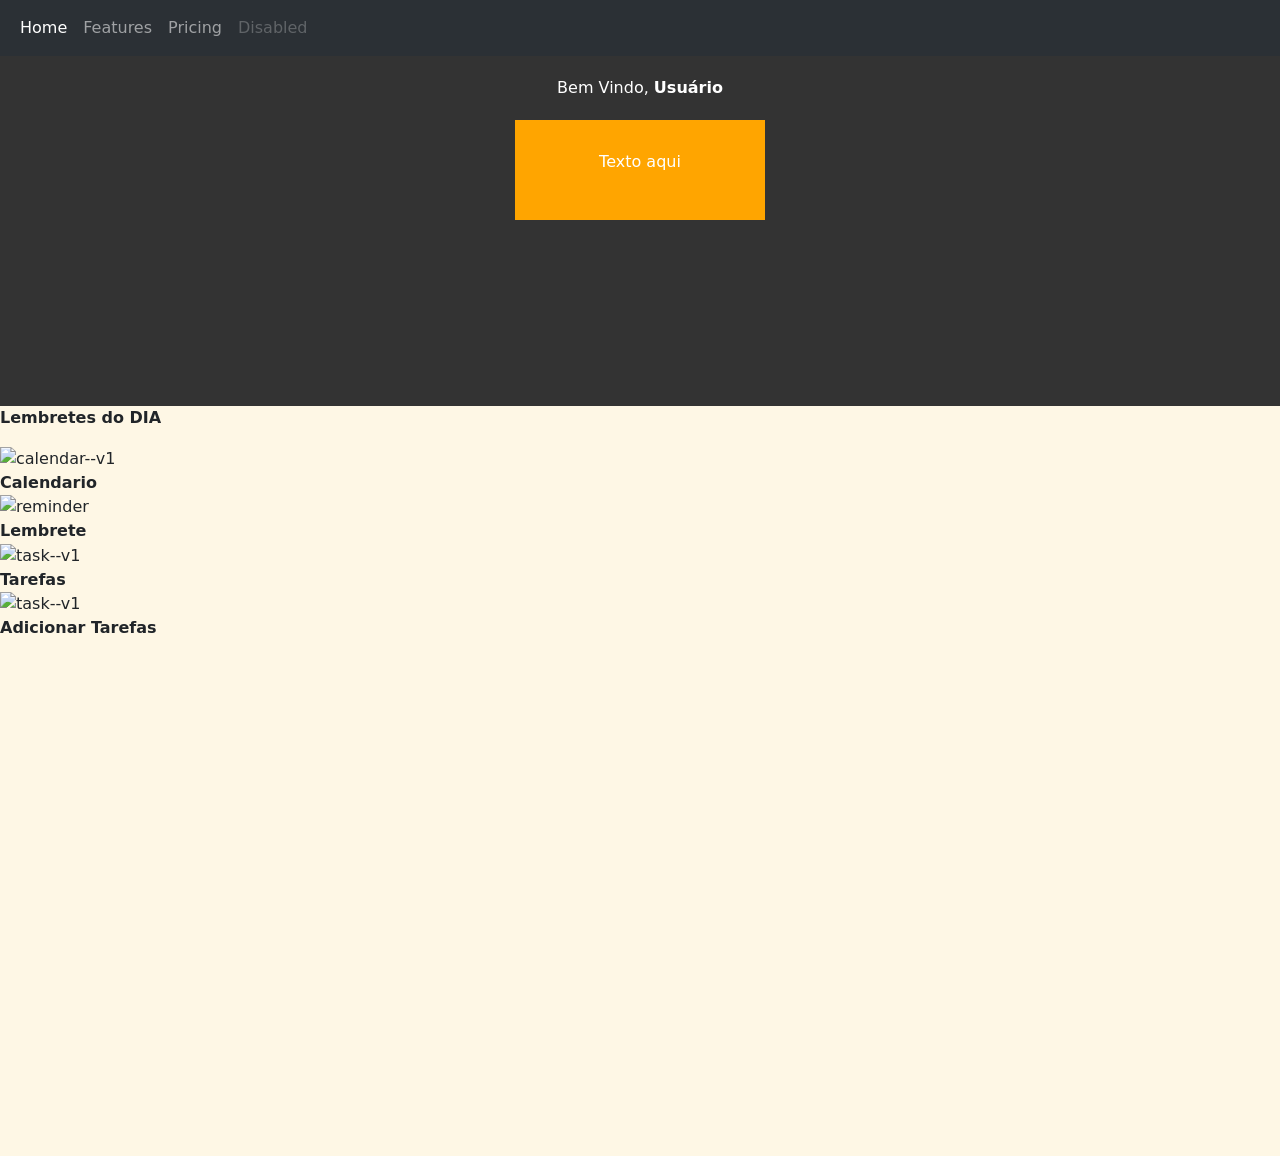
==== index.html @ 904c38ab "Update index.html" ====
<!DOCTYPE html>
<html lang="pt-br">

<head>
  <meta charset="UTF-8">
  <meta name="viewport" content="width=device-width, initial-scale=1.0">
  <link href="https://cdn.jsdelivr.net/npm/bootstrap@5.3.3/dist/css/bootstrap.min.css" rel="stylesheet"
    integrity="sha384-QWTKZyjpPEjISv5WaRU9OFeRpok6YctnYmDr5pNlyT2bRjXh0JMhjY6hW+ALEwIH" crossorigin="anonymous">
  <link rel="stylesheet" type="text/css" href="style.css" media="screen" />
  <title>Document</title>
</head>

<body>
  <nav class="navbar navbar-expand-lg bg-body-tertiary" data-bs-theme="dark">
    <div class="container-fluid">

      <button class="navbar-toggler" type="button" data-bs-toggle="collapse" data-bs-target="#navbarNav"
        aria-controls="navbarNav" aria-expanded="false" aria-label="Toggle navigation">
        <span class="navbar-toggler-icon"></span>
      </button>
      <div class="collapse navbar-collapse" id="navbarNav">
        <ul class="navbar-nav">
          <li class="nav-item">
            <a class="nav-link active" aria-current="page" href="#">Home</a>
          </li>
          <li class="nav-item">
            <a class="nav-link" href="#">Features</a>
          </li>
          <li class="nav-item">
            <a class="nav-link" href="#">Pricing</a>
          </li>
          <li class="nav-item">
            <a class="nav-link disabled" aria-disabled="true">Disabled</a>
          </li>
        </ul>
      </div>
    </div>
  </nav>
  <div class="top text-white">
    Bem Vindo, <strong>Usuário</strong>

    <div class="mensage_lembrete_proximo">
      <p>Texto aqui </p>
    </div>
  </div>

  <div class="baixo">
    <div .container-sm>
      <div class="tipo_icones">
        <p> <strong>Lembretes do DIA </strong> </p>
      </div>
      <div class="icones">
         <img width="50" height="50" src="https://img.icons8.com/ios/50/calendar--v1.png" alt="calendar--v1" />
        <div class="nome_icone"> <strong> Calendario </strong> </div>

        <img width="50" height="50" src="https://img.icons8.com/ios/50/reminder.png" alt="reminder" />
        <div class="nome_icone"> <strong> Lembrete </strong> </div>

        <img width="48" height="48" src="https://img.icons8.com/color/48/task--v1.png" alt="task--v1"/>
        <div class="nome_icone"> <strong> Tarefas </strong> </div>

        <img width="48" height="48" src="https://img.icons8.com/color/48/task--v1.png" alt="task--v1"/>
        <div class="nome_icone"> <strong> Adicionar Tarefas </strong> </div>

      </div>
    </div>

    <script src="https://cdn.jsdelivr.net/npm/bootstrap@5.3.3/dist/js/bootstrap.bundle.min.js"
      integrity="sha384-YvpcrYf0tY3lHB60NNkmXc5s9fDVZLESaAA55NDzOxhy9GkcIdslK1eN7N6jIeHz"
      crossorigin="anonymous"></script>
</body>

</html>
---- style.css ----
.top {
    background-color: rgb(51 51 51);
    padding: 20px;
    text-align: center;
    height: 350px;
    color: white;
}

.top strong {
    font-weight: bold;
}


.baixo {
    background-color: rgb(254 247 229);
    height: 750px;
    width: 100%;
}


.mensage_lembrete_proximo {
    background-color: orange;
    margin-top: 55px;
    margin: 20px auto;
    padding: 20px;
    width: 250px;
    height: 100px;
    display: flex;
    align-items: center;
    justify-content: center;
}
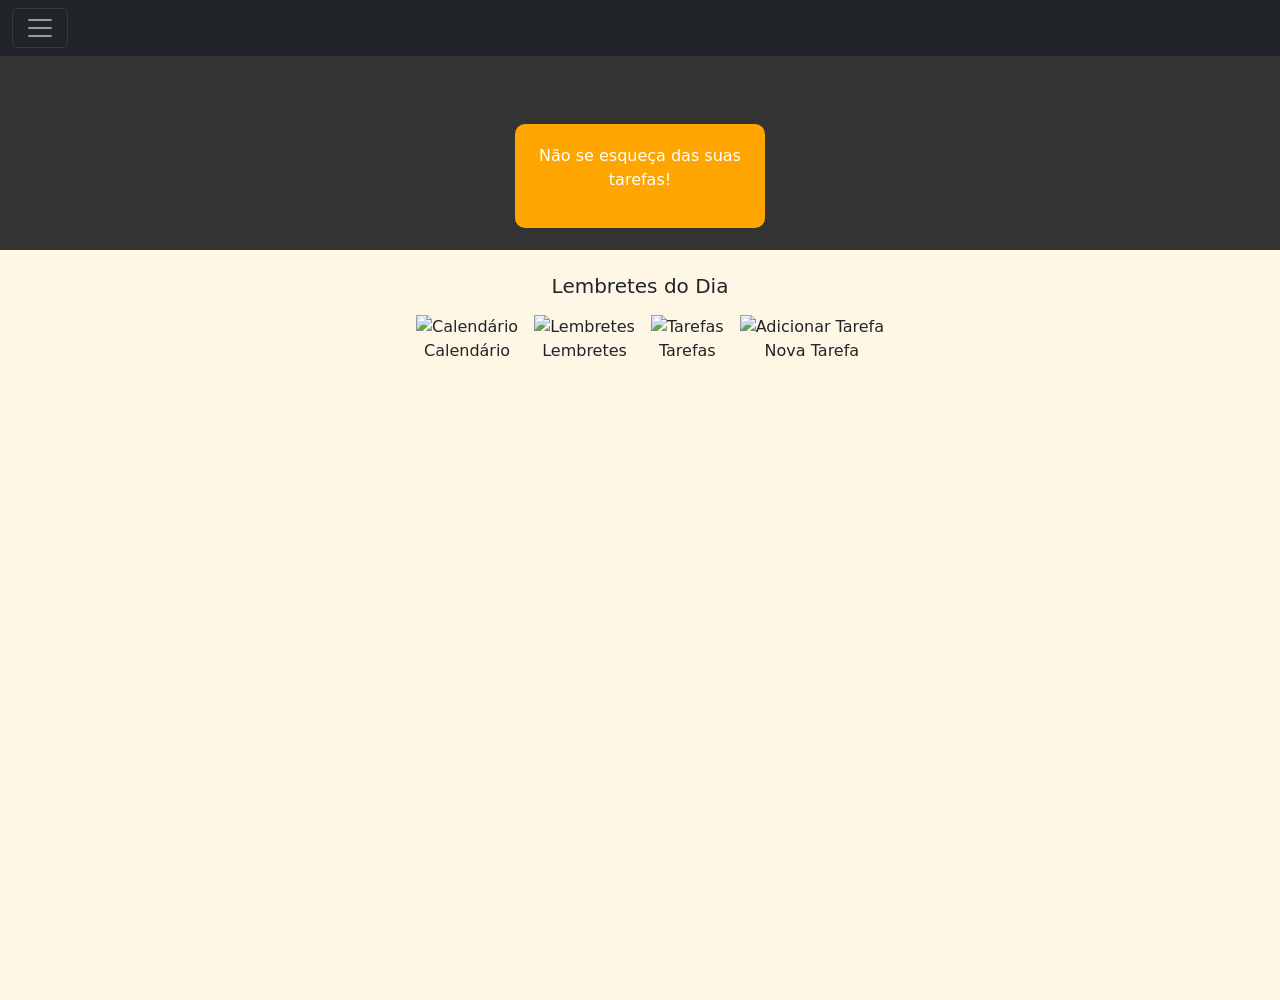
==== commit e5244d94: "troca dos icones" ====
--- a/index.html
+++ b/index.html
@@ -4,70 +4,72 @@
 <head>
   <meta charset="UTF-8">
   <meta name="viewport" content="width=device-width, initial-scale=1.0">
-  <link href="https://cdn.jsdelivr.net/npm/bootstrap@5.3.3/dist/css/bootstrap.min.css" rel="stylesheet"
-    integrity="sha384-QWTKZyjpPEjISv5WaRU9OFeRpok6YctnYmDr5pNlyT2bRjXh0JMhjY6hW+ALEwIH" crossorigin="anonymous">
-  <link rel="stylesheet" type="text/css" href="style.css" media="screen" />
-  <title>Document</title>
+  <link href="https://cdn.jsdelivr.net/npm/bootstrap@5.3.3/dist/css/bootstrap.min.css" rel="stylesheet" crossorigin="anonymous">
+  <link rel="stylesheet" type="text/css" href="style.css" />
+  <title>Lembretes e Tarefas</title>
 </head>
 
 <body>
-  <nav class="navbar navbar-expand-lg bg-body-tertiary" data-bs-theme="dark">
+  <nav class="navbar navbar-dark bg-dark fixed-top">
     <div class="container-fluid">
-
-      <button class="navbar-toggler" type="button" data-bs-toggle="collapse" data-bs-target="#navbarNav"
-        aria-controls="navbarNav" aria-expanded="false" aria-label="Toggle navigation">
+      
+      <button class="navbar-toggler" type="button" data-bs-toggle="offcanvas" data-bs-target="#offcanvasNavbar" aria-controls="offcanvasNavbar">
         <span class="navbar-toggler-icon"></span>
       </button>
-      <div class="collapse navbar-collapse" id="navbarNav">
-        <ul class="navbar-nav">
-          <li class="nav-item">
-            <a class="nav-link active" aria-current="page" href="#">Home</a>
-          </li>
-          <li class="nav-item">
-            <a class="nav-link" href="#">Features</a>
-          </li>
-          <li class="nav-item">
-            <a class="nav-link" href="#">Pricing</a>
-          </li>
-          <li class="nav-item">
-            <a class="nav-link disabled" aria-disabled="true">Disabled</a>
-          </li>
-        </ul>
+      <div class="offcanvas offcanvas-end text-bg-dark" tabindex="-1" id="offcanvasNavbar" aria-labelledby="offcanvasNavbarLabel">
+        <div class="offcanvas-header">
+          <h5 class="offcanvas-title" id="offcanvasNavbarLabel">Menu</h5>
+          <button type="button" class="btn-close btn-close-white" data-bs-dismiss="offcanvas" aria-label="Close"></button>
+        </div>
+        <div class="offcanvas-body">
+          <ul class="navbar-nav justify-content-end flex-grow-1">
+            <li class="nav-item">
+              <a class="nav-link active" href="#">Home</a>
+            </li>
+            <li class="nav-item">
+              <a class="nav-link" href="#">Features</a>
+            </li>
+            <li class="nav-item">
+              <a class="nav-link" href="#">Configurações</a>
+            </li>
+          </ul>
+        </div>
       </div>
     </div>
   </nav>
-  <div class="top text-white">
-    Bem Vindo, <strong>Usuário</strong>
 
-    <div class="mensage_lembrete_proximo">
-      <p>Texto aqui </p>
+  <header class="header text-white">
+    <h2>Bem-vindo, <strong>Usuário</strong></h2>
+    <div class="reminder-message">
+      <p>Não se esqueça das suas tarefas!</p>
     </div>
-  </div>
+  </header>
 
-  <div class="baixo">
-    <div .container-sm>
-      <div class="tipo_icones">
-        <p> <strong>Lembretes do DIA </strong> </p>
-      </div>
-      <div class="icones">
-         <img width="50" height="50" src="https://img.icons8.com/ios/50/calendar--v1.png" alt="calendar--v1" />
-        <div class="nome_icone"> <strong> Calendario </strong> </div>
-
-        <img width="50" height="50" src="https://img.icons8.com/ios/50/reminder.png" alt="reminder" />
-        <div class="nome_icone"> <strong> Lembrete </strong> </div>
-
-        <img width="48" height="48" src="https://img.icons8.com/color/48/task--v1.png" alt="task--v1"/>
-        <div class="nome_icone"> <strong> Tarefas </strong> </div>
-
-        <img width="48" height="48" src="https://img.icons8.com/color/48/task--v1.png" alt="task--v1"/>
-        <div class="nome_icone"> <strong> Adicionar Tarefas </strong> </div>
-
+  <main class="main-content">
+    <div class="container text-center py-4">
+      <h5 class="mb-3">Lembretes do Dia</h5>
+      <div class="icons-container d-flex flex-wrap justify-content-center gap-3">
+        <div class="icon-item">
+          <img width="50" height="50" src="https://img.icons8.com/fluency/50/calendar.png" alt="Calendário" />
+          <p>Calendário</p>
+        </div>
+        <div class="icon-item">
+          <img width="50" height="50" src="https://img.icons8.com/fluency/50/reminder.png" alt="Lembretes" />
+          <p>Lembretes</p>
+        </div>
+        <div class="icon-item">
+          <img width="50" height="50" src="https://img.icons8.com/fluency/50/todo-list.png" alt="Tarefas" />
+          <p>Tarefas</p>
+        </div>
+        <div class="icon-item">
+          <img width="50" height="50" src="https://img.icons8.com/fluency/50/add.png" alt="Adicionar Tarefa" />
+          <p>Nova Tarefa</p>
+        </div>
       </div>
     </div>
+  </main>
 
-    <script src="https://cdn.jsdelivr.net/npm/bootstrap@5.3.3/dist/js/bootstrap.bundle.min.js"
-      integrity="sha384-YvpcrYf0tY3lHB60NNkmXc5s9fDVZLESaAA55NDzOxhy9GkcIdslK1eN7N6jIeHz"
-      crossorigin="anonymous"></script>
+  <script src="https://cdn.jsdelivr.net/npm/bootstrap@5.3.3/dist/js/bootstrap.bundle.min.js" crossorigin="anonymous"></script>
 </body>
 
 </html>
--- a/style.css
+++ b/style.css
@@ -1,31 +1,65 @@
-.top {
-    background-color: rgb(51 51 51);
-    padding: 20px;
-    text-align: center;
-    height: 350px;
-    color: white;
+:root {
+  --header-bg-color: rgb(51, 51, 51);
+  --main-bg-color: rgb(254, 247, 229);
+  --reminder-bg-color: orange;
+  --text-color: white;
 }
 
-.top strong {
-    font-weight: bold;
+.header {
+  background-color: var(--header-bg-color);
+  padding: 20px;
+  text-align: center;
+  height: 250px;
+  color: var(--text-color);
+  display: flex;
+  flex-direction: column;
+  align-items: center;
+  justify-content: center;
 }
 
-
-.baixo {
-    background-color: rgb(254 247 229);
-    height: 750px;
-    width: 100%;
+.header strong {
+  font-weight: bold;
 }
 
+.reminder-message {
+  background-color: var(--reminder-bg-color);
+  margin: 55px auto 0 auto;
+  padding: 20px;
+  width: 250px;
+  height: auto;
+  display: flex;
+  align-items: center;
+  justify-content: center;
+  overflow: auto;
+  border-radius: 10px;
+}
 
-.mensage_lembrete_proximo {
-    background-color: orange;
-    margin-top: 55px;
-    margin: 20px auto;
-    padding: 20px;
-    width: 250px;
-    height: 100px;
-    display: flex;
-    align-items: center;
-    justify-content: center;
+.reminder-message p {
+  max-width: 100%;
+  word-wrap: break-word;
+  text-align: center;
+}
+
+.main-content {
+  background-color: var(--main-bg-color);
+  min-height: 750px;
+  width: 100%;
+}
+
+.reminders-header, .icons-container {
+  margin-left: 20px;
+  margin-top: 10px;
+}
+
+.icons-container {
+  display: flex;
+  gap: 20px;
+}
+
+.icon-item {
+  text-align: center;
+}
+
+.icon-name {
+  margin-top: 10px;
 }
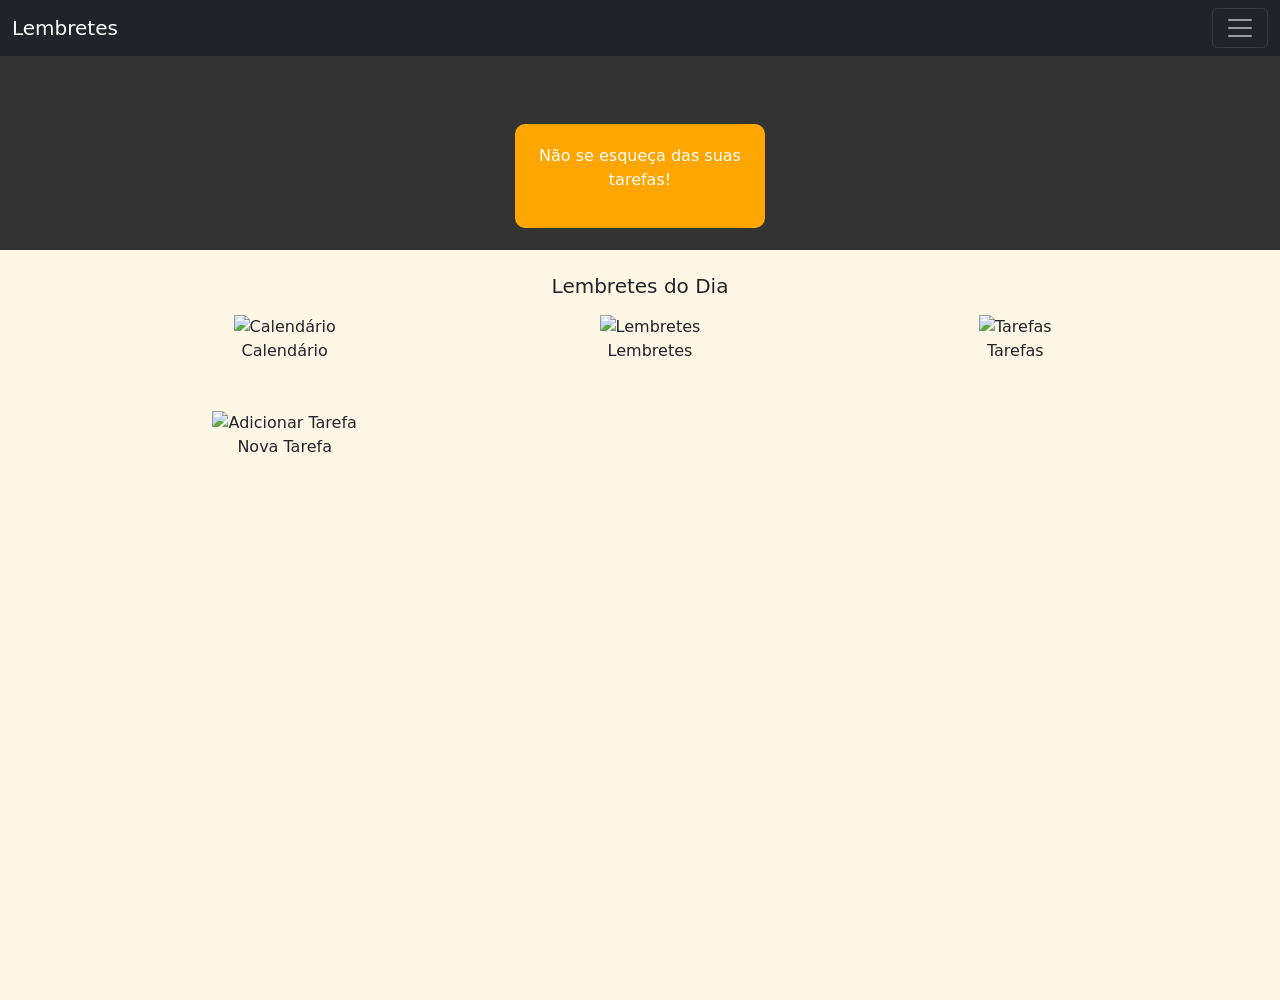
==== commit add11f0d: "3 icones por fileira" ====
--- a/index.html
+++ b/index.html
@@ -12,7 +12,7 @@
 <body>
   <nav class="navbar navbar-dark bg-dark fixed-top">
     <div class="container-fluid">
-      
+      <a class="navbar-brand" href="#">Lembretes</a>
       <button class="navbar-toggler" type="button" data-bs-toggle="offcanvas" data-bs-target="#offcanvasNavbar" aria-controls="offcanvasNavbar">
         <span class="navbar-toggler-icon"></span>
       </button>
@@ -49,21 +49,25 @@
     <div class="container text-center py-4">
       <h5 class="mb-3">Lembretes do Dia</h5>
       <div class="icons-container d-flex flex-wrap justify-content-center gap-3">
-        <div class="icon-item">
-          <img width="50" height="50" src="https://img.icons8.com/fluency/50/calendar.png" alt="Calendário" />
-          <p>Calendário</p>
+        <div class="row w-100">
+          <div class="col-4 text-center">
+            <img width="50" height="50" src="https://img.icons8.com/fluency/50/calendar.png" alt="Calendário" />
+            <p>Calendário</p>
+          </div>
+          <div class="col-4 text-center">
+            <img width="50" height="50" src="https://img.icons8.com/fluency/50/reminder.png" alt="Lembretes" />
+            <p>Lembretes</p>
+          </div>
+          <div class="col-4 text-center">
+            <img width="50" height="50" src="https://img.icons8.com/fluency/50/todo-list.png" alt="Tarefas" />
+            <p>Tarefas</p>
+          </div>
         </div>
-        <div class="icon-item">
-          <img width="50" height="50" src="https://img.icons8.com/fluency/50/reminder.png" alt="Lembretes" />
-          <p>Lembretes</p>
-        </div>
-        <div class="icon-item">
-          <img width="50" height="50" src="https://img.icons8.com/fluency/50/todo-list.png" alt="Tarefas" />
-          <p>Tarefas</p>
-        </div>
-        <div class="icon-item">
-          <img width="50" height="50" src="https://img.icons8.com/fluency/50/add.png" alt="Adicionar Tarefa" />
-          <p>Nova Tarefa</p>
+        <div class="row w-100 mt-3">
+          <div class="col-4 text-center">
+            <img width="50" height="50" src="https://img.icons8.com/fluency/50/add.png" alt="Adicionar Tarefa" />
+            <p>Nova Tarefa</p>
+          </div>
         </div>
       </div>
     </div>
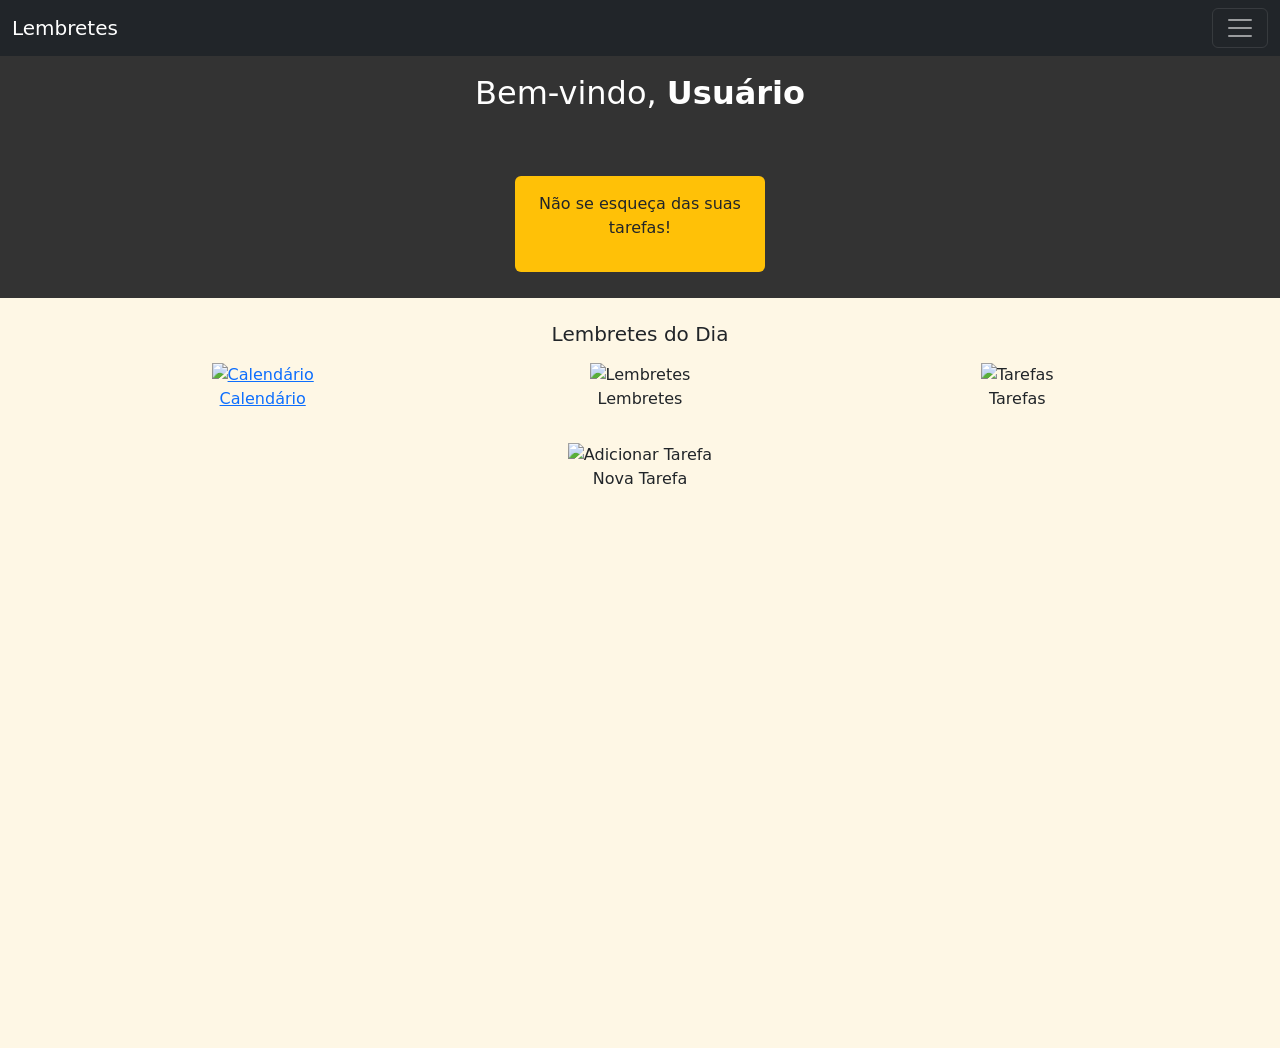
==== commit bef4ab04: "add link para o calendario" ====
--- a/index.html
+++ b/index.html
@@ -13,13 +13,16 @@
   <nav class="navbar navbar-dark bg-dark fixed-top">
     <div class="container-fluid">
       <a class="navbar-brand" href="#">Lembretes</a>
-      <button class="navbar-toggler" type="button" data-bs-toggle="offcanvas" data-bs-target="#offcanvasNavbar" aria-controls="offcanvasNavbar">
+      <button class="navbar-toggler" type="button" data-bs-toggle="offcanvas" data-bs-target="#offcanvasNavbar"
+        aria-controls="offcanvasNavbar">
         <span class="navbar-toggler-icon"></span>
       </button>
-      <div class="offcanvas offcanvas-end text-bg-dark" tabindex="-1" id="offcanvasNavbar" aria-labelledby="offcanvasNavbarLabel">
+      <div class="offcanvas offcanvas-end text-bg-dark" tabindex="-1" id="offcanvasNavbar"
+        aria-labelledby="offcanvasNavbarLabel">
         <div class="offcanvas-header">
           <h5 class="offcanvas-title" id="offcanvasNavbarLabel">Menu</h5>
-          <button type="button" class="btn-close btn-close-white" data-bs-dismiss="offcanvas" aria-label="Close"></button>
+          <button type="button" class="btn-close btn-close-white" data-bs-dismiss="offcanvas"
+            aria-label="Close"></button>
         </div>
         <div class="offcanvas-body">
           <ul class="navbar-nav justify-content-end flex-grow-1">
@@ -38,36 +41,34 @@
     </div>
   </nav>
 
-  <header class="header text-white">
+  <header class="header text-white text-center py-4 mt-5">
     <h2>Bem-vindo, <strong>Usuário</strong></h2>
-    <div class="reminder-message">
+    <div class="reminder-message p-3 bg-warning text-dark rounded">
       <p>Não se esqueça das suas tarefas!</p>
     </div>
   </header>
 
-  <main class="main-content">
-    <div class="container text-center py-4">
+  <main class="main-content py-4">
+    <div class="container text-center">
       <h5 class="mb-3">Lembretes do Dia</h5>
-      <div class="icons-container d-flex flex-wrap justify-content-center gap-3">
-        <div class="row w-100">
-          <div class="col-4 text-center">
+      <div class="row g-3 justify-content-center">
+        <div class="col-4">
+          <a href="./calendario/index.html">
             <img width="50" height="50" src="https://img.icons8.com/fluency/50/calendar.png" alt="Calendário" />
             <p>Calendário</p>
-          </div>
-          <div class="col-4 text-center">
-            <img width="50" height="50" src="https://img.icons8.com/fluency/50/reminder.png" alt="Lembretes" />
-            <p>Lembretes</p>
-          </div>
-          <div class="col-4 text-center">
-            <img width="50" height="50" src="https://img.icons8.com/fluency/50/todo-list.png" alt="Tarefas" />
-            <p>Tarefas</p>
-          </div>
+          </a>
         </div>
-        <div class="row w-100 mt-3">
-          <div class="col-4 text-center">
-            <img width="50" height="50" src="https://img.icons8.com/fluency/50/add.png" alt="Adicionar Tarefa" />
-            <p>Nova Tarefa</p>
-          </div>
+        <div class="col-4">
+          <img width="50" height="50" src="https://img.icons8.com/fluency/50/reminder.png" alt="Lembretes" />
+          <p>Lembretes</p>
+        </div>
+        <div class="col-4">
+          <img width="50" height="50" src="https://img.icons8.com/fluency/50/todo-list.png" alt="Tarefas" />
+          <p>Tarefas</p>
+        </div>
+        <div class="col-4">
+          <img width="50" height="50" src="https://img.icons8.com/fluency/50/add.png" alt="Adicionar Tarefa" />
+          <p>Nova Tarefa</p>
         </div>
       </div>
     </div>
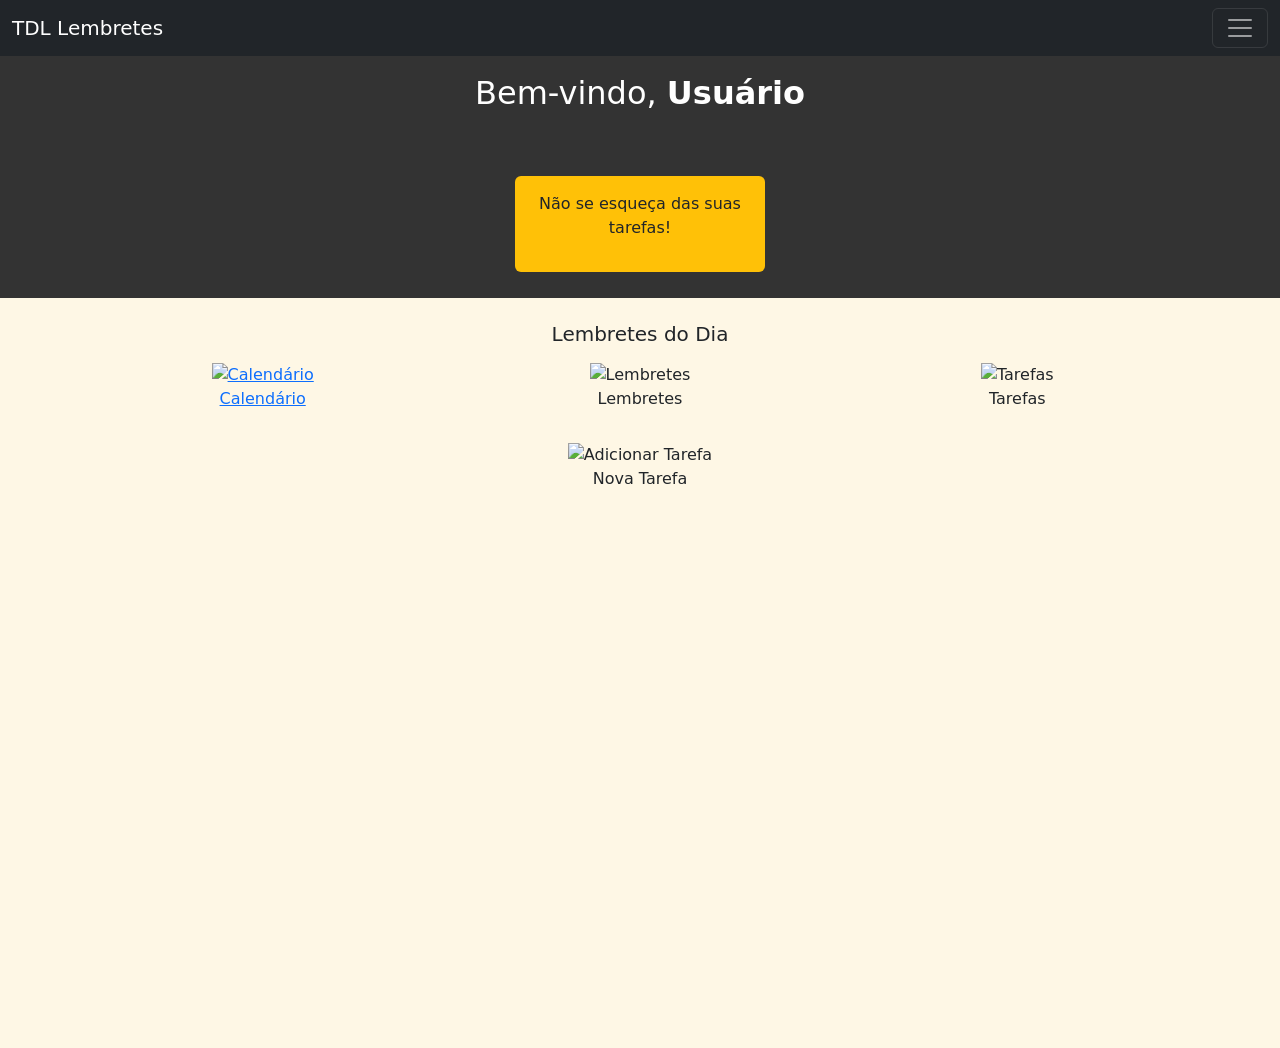
==== commit 9e8be492: "mudanca do titulo da pagina" ====
--- a/index.html
+++ b/index.html
@@ -6,13 +6,13 @@
   <meta name="viewport" content="width=device-width, initial-scale=1.0">
   <link href="https://cdn.jsdelivr.net/npm/bootstrap@5.3.3/dist/css/bootstrap.min.css" rel="stylesheet" crossorigin="anonymous">
   <link rel="stylesheet" type="text/css" href="style.css" />
-  <title>Lembretes e Tarefas</title>
+  <title>TDL Lembretes </title>
 </head>
 
 <body>
   <nav class="navbar navbar-dark bg-dark fixed-top">
     <div class="container-fluid">
-      <a class="navbar-brand" href="#">Lembretes</a>
+      <a class="navbar-brand" href="#">TDL Lembretes</a>
       <button class="navbar-toggler" type="button" data-bs-toggle="offcanvas" data-bs-target="#offcanvasNavbar"
         aria-controls="offcanvasNavbar">
         <span class="navbar-toggler-icon"></span>
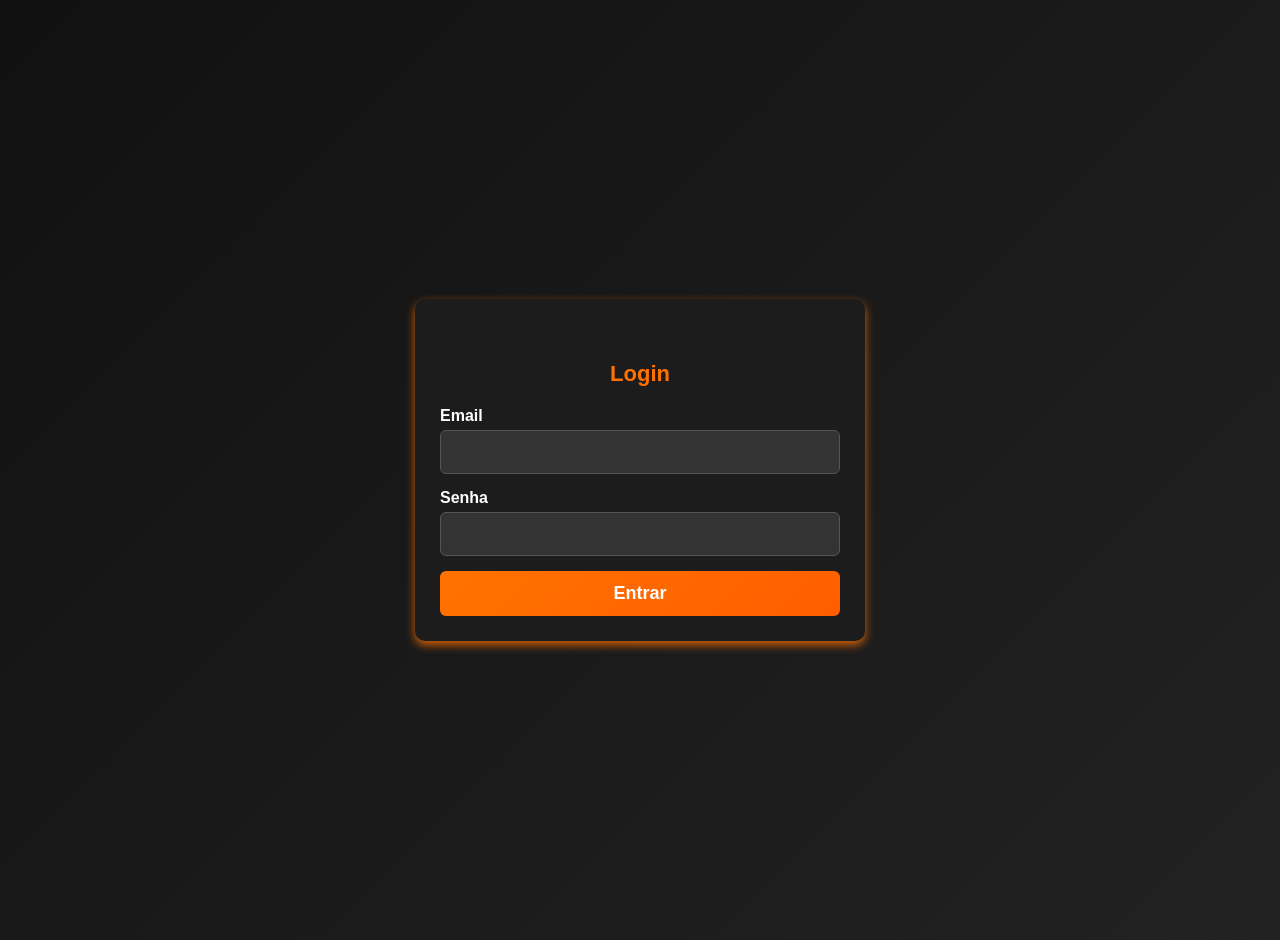
==== commit e2d86228: "..." ====
--- a/index.html
+++ b/index.html
@@ -1,80 +1,37 @@
 <!DOCTYPE html>
 <html lang="pt-br">
-
 <head>
-  <meta charset="UTF-8">
-  <meta name="viewport" content="width=device-width, initial-scale=1.0">
-  <link href="https://cdn.jsdelivr.net/npm/bootstrap@5.3.3/dist/css/bootstrap.min.css" rel="stylesheet" crossorigin="anonymous">
-  <link rel="stylesheet" type="text/css" href="style.css" />
-  <title>TDL Lembretes </title>
+    <meta charset="UTF-8">
+    <meta name="viewport" content="width=device-width, initial-scale=1.0">
+    <title>Login</title>
+    <link rel="stylesheet" href="./tela_login/index.css">
 </head>
-
 <body>
-  <nav class="navbar navbar-dark bg-dark fixed-top">
-    <div class="container-fluid">
-      <a class="navbar-brand" href="#">TDL Lembretes</a>
-      <button class="navbar-toggler" type="button" data-bs-toggle="offcanvas" data-bs-target="#offcanvasNavbar"
-        aria-controls="offcanvasNavbar">
-        <span class="navbar-toggler-icon"></span>
-      </button>
-      <div class="offcanvas offcanvas-end text-bg-dark" tabindex="-1" id="offcanvasNavbar"
-        aria-labelledby="offcanvasNavbarLabel">
-        <div class="offcanvas-header">
-          <h5 class="offcanvas-title" id="offcanvasNavbarLabel">Menu</h5>
-          <button type="button" class="btn-close btn-close-white" data-bs-dismiss="offcanvas"
-            aria-label="Close"></button>
+    <div class="container-principal">
+        <div class="card">
+            <div class="card-body">
+                <h5 class="card-title">Login</h5>
+                <form id="loginForm" class="form-login">
+                    <div class="mb-3">
+                        <label for="email" class="form-label">Email</label>
+                        <input type="email" id="email" class="form-control" required>
+                    </div>
+                    <div class="mb-3">
+                        <label for="senha" class="form-label">Senha</label>
+                        <input type="password" id="senha" class="form-control" required>
+                    </div>
+                    <button type="submit" class="btn-primary">Entrar</button>
+                </form>
+                
+                <script>
+                    document.getElementById("loginForm").addEventListener("submit", function(event) {
+                        event.preventDefault(); 
+                        window.location.href = "./tela_inicial/index.html";
+                    });
+                </script>
+                
+            </div>
         </div>
-        <div class="offcanvas-body">
-          <ul class="navbar-nav justify-content-end flex-grow-1">
-            <li class="nav-item">
-              <a class="nav-link active" href="#">Home</a>
-            </li>
-            <li class="nav-item">
-              <a class="nav-link" href="#">Features</a>
-            </li>
-            <li class="nav-item">
-              <a class="nav-link" href="#">Configurações</a>
-            </li>
-          </ul>
-        </div>
-      </div>
     </div>
-  </nav>
-
-  <header class="header text-white text-center py-4 mt-5">
-    <h2>Bem-vindo, <strong>Usuário</strong></h2>
-    <div class="reminder-message p-3 bg-warning text-dark rounded">
-      <p>Não se esqueça das suas tarefas!</p>
-    </div>
-  </header>
-
-  <main class="main-content py-4">
-    <div class="container text-center">
-      <h5 class="mb-3">Lembretes do Dia</h5>
-      <div class="row g-3 justify-content-center">
-        <div class="col-4">
-          <a href="./calendario/index.html">
-            <img width="50" height="50" src="https://img.icons8.com/fluency/50/calendar.png" alt="Calendário" />
-            <p>Calendário</p>
-          </a>
-        </div>
-        <div class="col-4">
-          <img width="50" height="50" src="https://img.icons8.com/fluency/50/reminder.png" alt="Lembretes" />
-          <p>Lembretes</p>
-        </div>
-        <div class="col-4">
-          <img width="50" height="50" src="https://img.icons8.com/fluency/50/todo-list.png" alt="Tarefas" />
-          <p>Tarefas</p>
-        </div>
-        <div class="col-4">
-          <img width="50" height="50" src="https://img.icons8.com/fluency/50/add.png" alt="Adicionar Tarefa" />
-          <p>Nova Tarefa</p>
-        </div>
-      </div>
-    </div>
-  </main>
-
-  <script src="https://cdn.jsdelivr.net/npm/bootstrap@5.3.3/dist/js/bootstrap.bundle.min.js" crossorigin="anonymous"></script>
 </body>
-
 </html>
--- a/tela_login/index.css
+++ b/tela_login/index.css
@@ -0,0 +1,104 @@
+/* Remove margens padrão e impede rolagem horizontal */
+body {
+    margin: 0;
+    padding: 0;
+    overflow-x: hidden;
+    background: linear-gradient(135deg, #111, #222);
+    font-family: Arial, sans-serif;
+}
+
+/* Centraliza o conteúdo */
+.container-principal {
+    min-height: 100vh;
+    display: flex;
+    justify-content: center;
+    align-items: center;
+    padding: 20px;
+}
+
+/* Estilização do card */
+.card {
+    width: 100%;
+    max-width: 400px;
+    background-color: #1c1c1c;
+    border-radius: 10px;
+    box-shadow: 0 4px 10px rgba(255, 114, 0, 0.8);
+    padding: 25px;
+    text-align: center;
+}
+
+/* Título */
+.card-title {
+    color: #ff7200;
+    font-size: 22px;
+    margin-bottom: 20px;
+}
+
+/* Estilização do formulário */
+.form-label {
+    color: #fff;
+    font-weight: bold;
+    display: block;
+    text-align: left;
+    margin-bottom: 5px;
+}
+
+.form-control {
+    width: 100%;
+    background-color: #333;
+    border: 1px solid #555;
+    color: white;
+    border-radius: 6px;
+    padding: 12px;
+    font-size: 16px;
+    margin-bottom: 15px;
+    box-sizing: border-box;
+}
+
+
+.form-control:focus {
+    border-color: #ff7200;
+    box-shadow: 0 0 8px rgba(255, 114, 0, 0.7);
+    outline: none;
+}
+
+/* Botão */
+.btn-primary {
+    width: 100%;
+    background: linear-gradient(135deg, #ff7200, #ff5e00);
+    border: none;
+    padding: 12px;
+    font-size: 18px;
+    font-weight: bold;
+    border-radius: 6px;
+    color: white;
+    cursor: pointer;
+    transition: all 0.3s ease-in-out;
+}
+
+.btn-primary:hover {
+    background: linear-gradient(135deg, #ff5e00, #ff7200);
+    transform: scale(1.05);
+}
+
+/* Responsividade */
+@media (max-width: 768px) {
+    .card {
+        width: 90%;
+    }
+}
+
+@media (max-width: 480px) {
+    .container-principal {
+        padding: 10px;
+    }
+
+    .card {
+        padding: 15px;
+    }
+
+    .btn-primary {
+        font-size: 16px;
+        padding: 10px;
+    }
+}
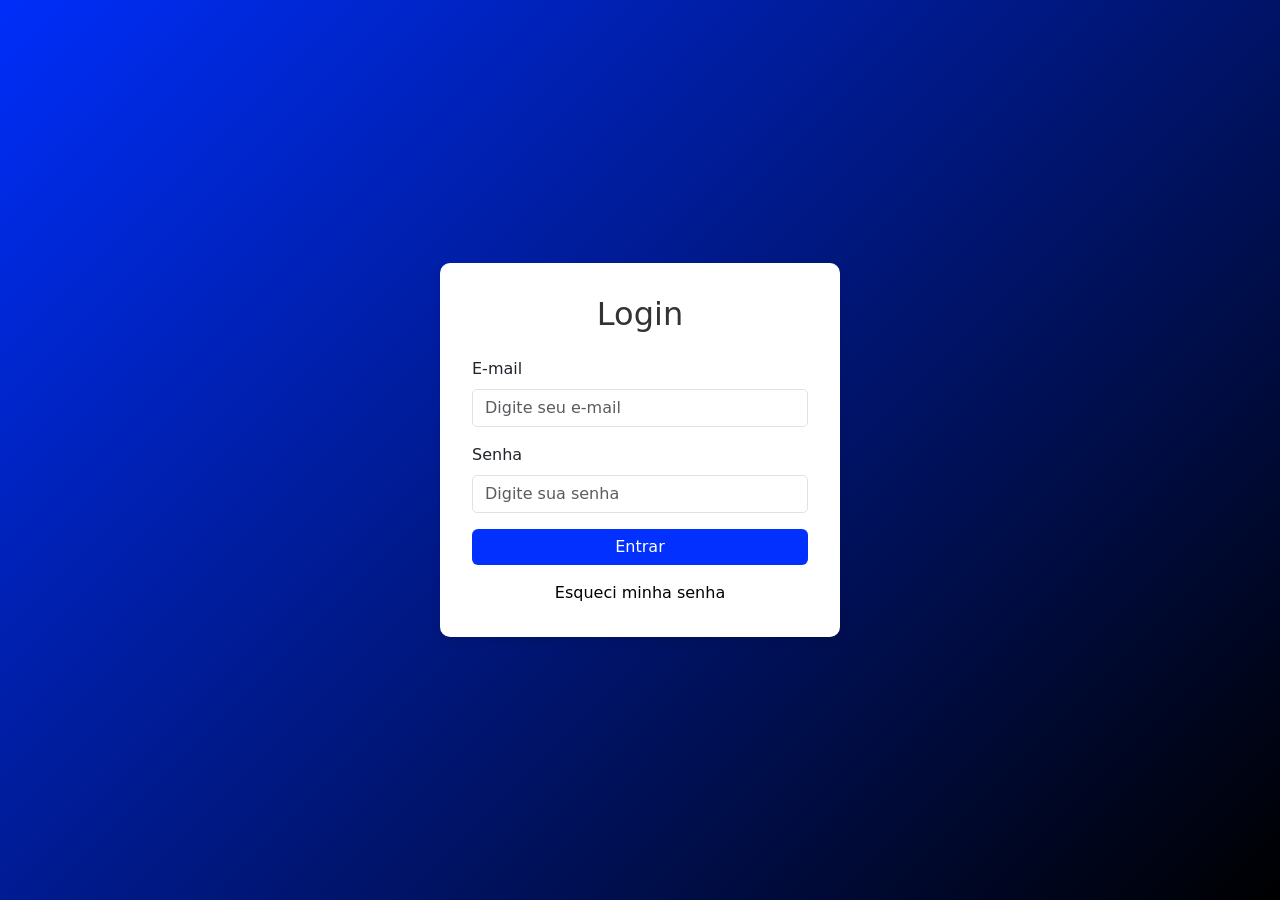
==== commit dc57f898: "troca de cor na tela login" ====
--- a/index.html
+++ b/index.html
@@ -3,35 +3,28 @@
 <head>
     <meta charset="UTF-8">
     <meta name="viewport" content="width=device-width, initial-scale=1.0">
-    <title>Login</title>
+    <title>Login - att_agenda</title>
+    <link rel="stylesheet" href="https://cdn.jsdelivr.net/npm/bootstrap@5.3.0/dist/css/bootstrap.min.css">
     <link rel="stylesheet" href="./tela_login/index.css">
+    
 </head>
 <body>
-    <div class="container-principal">
-        <div class="card">
-            <div class="card-body">
-                <h5 class="card-title">Login</h5>
-                <form id="loginForm" class="form-login">
-                    <div class="mb-3">
-                        <label for="email" class="form-label">Email</label>
-                        <input type="email" id="email" class="form-control" required>
-                    </div>
-                    <div class="mb-3">
-                        <label for="senha" class="form-label">Senha</label>
-                        <input type="password" id="senha" class="form-control" required>
-                    </div>
-                    <button type="submit" class="btn-primary">Entrar</button>
-                </form>
-                
-                <script>
-                    document.getElementById("loginForm").addEventListener("submit", function(event) {
-                        event.preventDefault(); 
-                        window.location.href = "./tela_inicial/index.html";
-                    });
-                </script>
-                
+    <div class="login-container">
+        <h2>Login</h2>
+        <form>
+            <div class="mb-3">
+                <label for="email" class="form-label">E-mail</label>
+                <input type="email" id="email" class="form-control" placeholder="Digite seu e-mail" required>
             </div>
-        </div>
+            <div class="mb-3">
+                <label for="password" class="form-label">Senha</label>
+                <input type="password" id="password" class="form-control" placeholder="Digite sua senha" required>
+            </div>
+            <button type="submit" class="btn btn-primary">Entrar</button>
+            <div class="text-center mt-3">
+                <a href="./tela_inicial/index.html">Esqueci minha senha</a>
+            </div>
+        </form>
     </div>
 </body>
 </html>
--- a/tela_login/index.css
+++ b/tela_login/index.css
@@ -1,104 +1,45 @@
-/* Remove margens padrão e impede rolagem horizontal */
 body {
-    margin: 0;
-    padding: 0;
-    overflow-x: hidden;
-    background: linear-gradient(135deg, #111, #222);
-    font-family: Arial, sans-serif;
+    background: linear-gradient(135deg, #002efa, #000000);
+    height: 100vh;
+    display: flex;
+    align-items: center;
+    justify-content: center;
 }
 
-/* Centraliza o conteúdo */
-.container-principal {
-    min-height: 100vh;
-    display: flex;
-    justify-content: center;
-    align-items: center;
-    padding: 20px;
+.login-container {
+    background: #fff;
+    padding: 2rem;
+    border-radius: 10px;
+    box-shadow: 0px 4px 10px rgba(0, 0, 0, 0.1);
+    max-width: 400px;
+    width: 100%;
 }
 
-/* Estilização do card */
-.card {
-    width: 100%;
-    max-width: 400px;
-    background-color: #1c1c1c;
-    border-radius: 10px;
-    box-shadow: 0 4px 10px rgba(255, 114, 0, 0.8);
-    padding: 25px;
+.login-container h2 {
     text-align: center;
-}
-
-/* Título */
-.card-title {
-    color: #ff7200;
-    font-size: 22px;
-    margin-bottom: 20px;
-}
-
-/* Estilização do formulário */
-.form-label {
-    color: #fff;
-    font-weight: bold;
-    display: block;
-    text-align: left;
-    margin-bottom: 5px;
+    margin-bottom: 1.5rem;
+    color: #333;
 }
 
 .form-control {
-    width: 100%;
-    background-color: #333;
-    border: 1px solid #555;
-    color: white;
-    border-radius: 6px;
-    padding: 12px;
-    font-size: 16px;
-    margin-bottom: 15px;
-    box-sizing: border-box;
+    border-radius: 5px;
 }
 
-
-.form-control:focus {
-    border-color: #ff7200;
-    box-shadow: 0 0 8px rgba(255, 114, 0, 0.7);
-    outline: none;
-}
-
-/* Botão */
 .btn-primary {
     width: 100%;
-    background: linear-gradient(135deg, #ff7200, #ff5e00);
+    background: #0230ff;
     border: none;
-    padding: 12px;
-    font-size: 18px;
-    font-weight: bold;
-    border-radius: 6px;
-    color: white;
-    cursor: pointer;
-    transition: all 0.3s ease-in-out;
 }
 
 .btn-primary:hover {
-    background: linear-gradient(135deg, #ff5e00, #ff7200);
-    transform: scale(1.05);
+    background: #000000;
 }
 
-/* Responsividade */
-@media (max-width: 768px) {
-    .card {
-        width: 90%;
-    }
+.text-center a {
+    color: #000000;
+    text-decoration: none;
 }
 
-@media (max-width: 480px) {
-    .container-principal {
-        padding: 10px;
-    }
-
-    .card {
-        padding: 15px;
-    }
-
-    .btn-primary {
-        font-size: 16px;
-        padding: 10px;
-    }
+.text-center a:hover {
+    text-decoration: underline;
 }
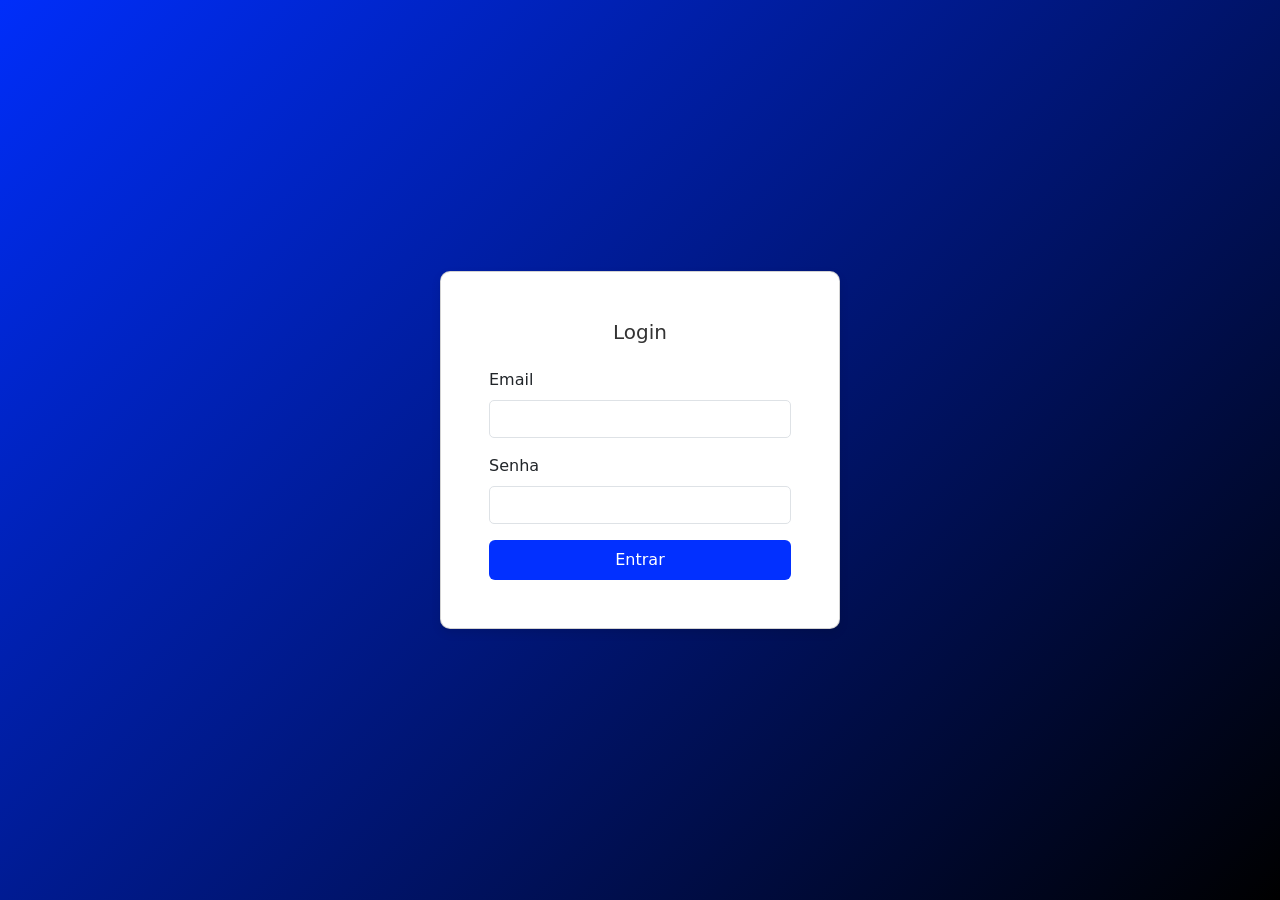
==== commit c8569b21: "mudanca de cor" ====
--- a/index.html
+++ b/index.html
@@ -1,30 +1,40 @@
 <!DOCTYPE html>
 <html lang="pt-br">
+
 <head>
     <meta charset="UTF-8">
     <meta name="viewport" content="width=device-width, initial-scale=1.0">
-    <title>Login - att_agenda</title>
-    <link rel="stylesheet" href="https://cdn.jsdelivr.net/npm/bootstrap@5.3.0/dist/css/bootstrap.min.css">
-    <link rel="stylesheet" href="./tela_login/index.css">
-    
+    <title>Login</title>
+    <link href="https://cdn.jsdelivr.net/npm/bootstrap@5.3.3/dist/css/bootstrap.min.css" rel="stylesheet"
+        integrity="sha384-QWTKZyjpPEjISv5WaRU9OFeRpok6YctnYmDr5pNlyT2bRjXh0JMhjY6hW+ALEwIH" crossorigin="anonymous">
+        <link rel="stylesheet" href="./tela_login/index.css">
+  
 </head>
+
 <body>
-    <div class="login-container">
-        <h2>Login</h2>
-        <form>
-            <div class="mb-3">
-                <label for="email" class="form-label">E-mail</label>
-                <input type="email" id="email" class="form-control" placeholder="Digite seu e-mail" required>
-            </div>
-            <div class="mb-3">
-                <label for="password" class="form-label">Senha</label>
-                <input type="password" id="password" class="form-control" placeholder="Digite sua senha" required>
-            </div>
-            <button type="submit" class="btn btn-primary">Entrar</button>
-            <div class="text-center mt-3">
-                <a href="./tela_inicial/index.html">Esqueci minha senha</a>
-            </div>
-        </form>
+    <div class="card">
+        <div class="card-body">
+            <h5 class="card-title">Login</h5>
+            <form id="loginForm" class="form-login">
+                <div class="mb-3">
+                    <label for="email" class="form-label">Email</label>
+                    <input type="email" id="email" class="form-control" required>
+                </div>
+                <div class="mb-3">
+                    <label for="senha" class="form-label">Senha</label>
+                    <input type="password" id="senha" class="form-control" required>
+                </div>
+                <button type="submit" class="btn btn-primary">Entrar</button>
+            </form>
+        </div>
     </div>
+
+    <script>
+        document.getElementById("loginForm").addEventListener("submit", function (event) {
+            event.preventDefault();
+            window.location.href = "./tela_inicial/index.html";
+        });
+    </script>
 </body>
-</html>
+
+</html>
--- a/tela_login/index.css
+++ b/tela_login/index.css
@@ -4,9 +4,10 @@
     display: flex;
     align-items: center;
     justify-content: center;
+    margin: 0;
 }
 
-.login-container {
+.card {
     background: #fff;
     padding: 2rem;
     border-radius: 10px;
@@ -15,7 +16,7 @@
     width: 100%;
 }
 
-.login-container h2 {
+.card-title {
     text-align: center;
     margin-bottom: 1.5rem;
     color: #333;
@@ -23,12 +24,15 @@
 
 .form-control {
     border-radius: 5px;
+    margin-bottom: 1rem;
 }
 
 .btn-primary {
     width: 100%;
     background: #0230ff;
     border: none;
+    padding: 0.5rem;
+    font-size: 1rem;
 }
 
 .btn-primary:hover {
@@ -42,4 +46,4 @@
 
 .text-center a:hover {
     text-decoration: underline;
-}
+}
